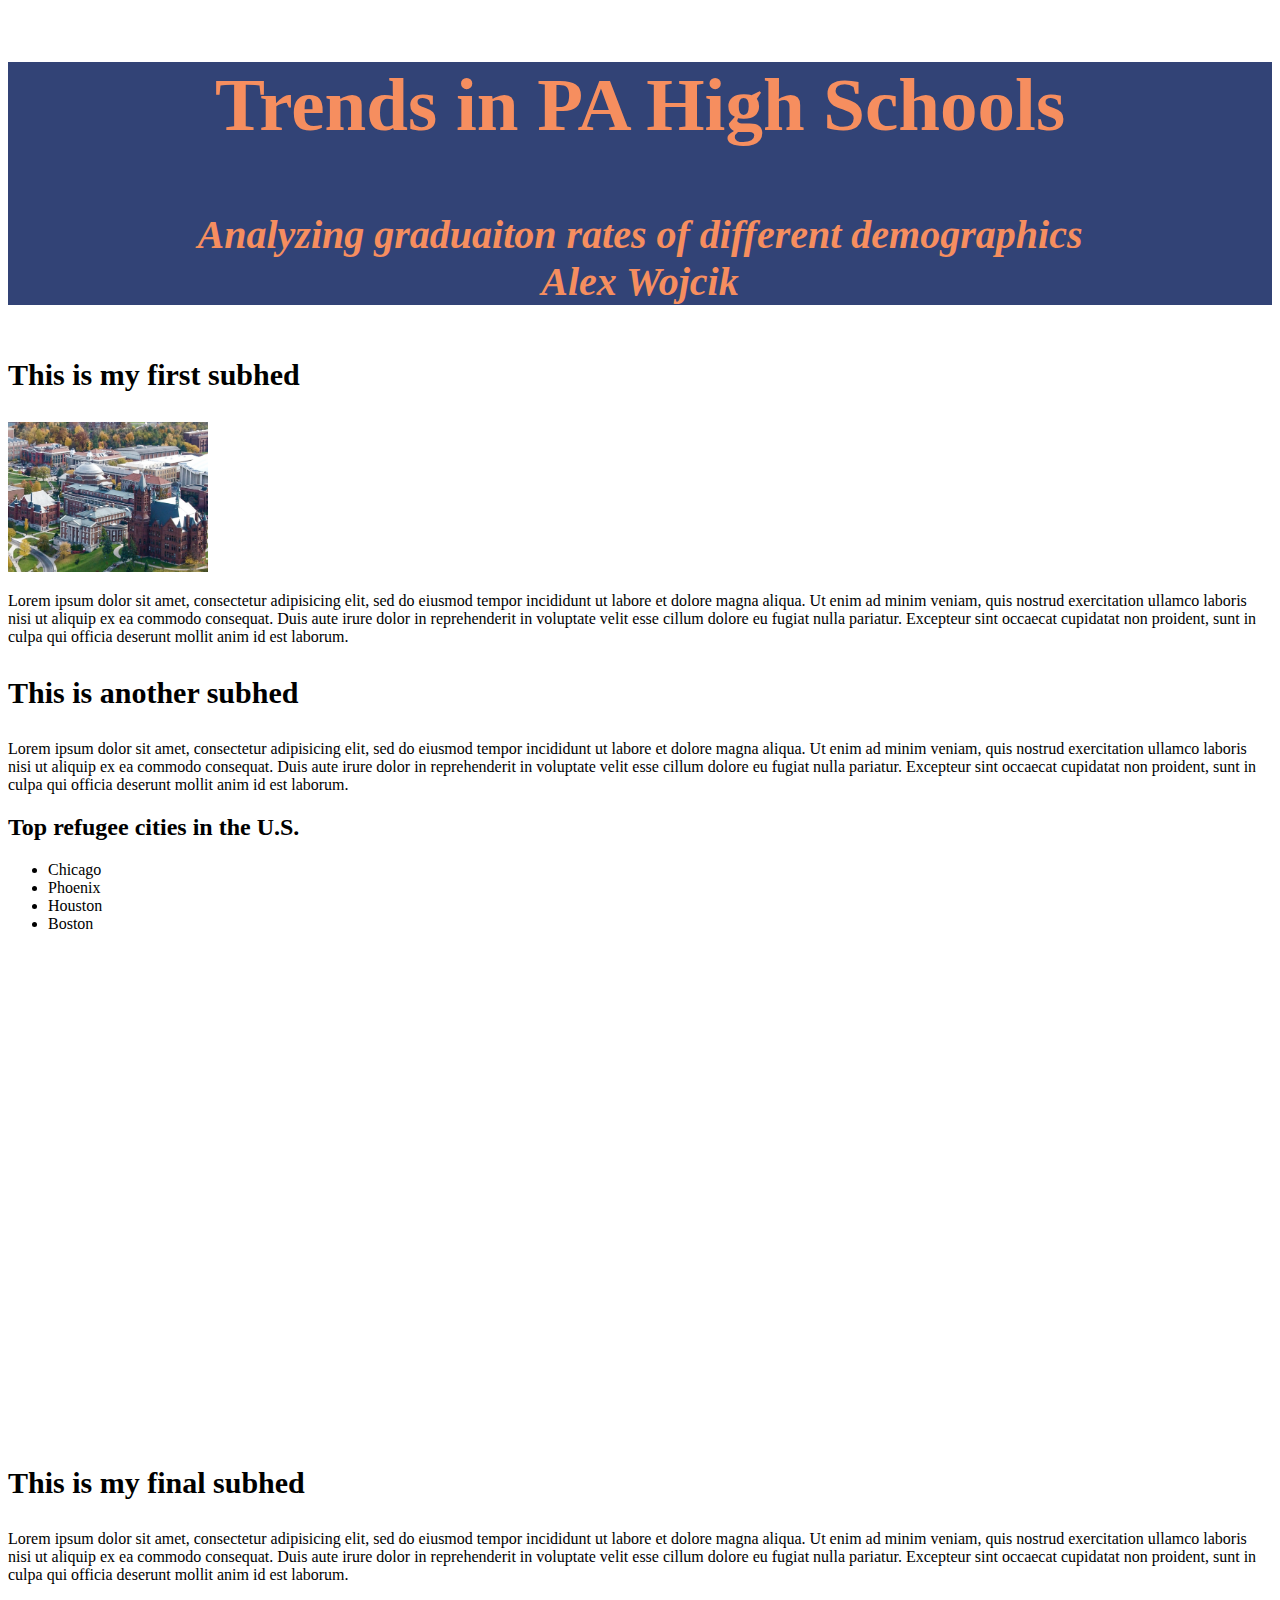
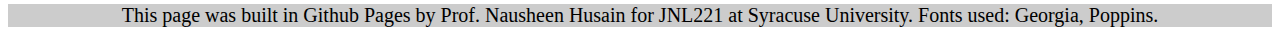
==== final.html @ 469891db "Add files via upload" ====
<!-- This is the completed HTML page for our final project template. -->

<!DOCTYPE html>
<html lang="en">
	<head>
		<title>Final project template: HTML</title>
		<!-- Required meta tags -->
		<meta charset="utf-8">
		<meta name="viewport" content="width=device-width, initial-scale=1">

		<!-- Link tag for CSS -->
		<link rel="stylesheet" type="text/css" href="final.css">

		<!-- Google font: Poppins -->
		
	</head>
		
	<body>
		<section class="header"> 
			<h2> Trends in PA High Schools </h2>
			<h4> Analyzing graduaiton rates of different demographics <br>Alex Wojcik </h4>
		</section>
		<section>
			<h3>This is my first subhed</h3>
			<!-- Add image below this comment -->
			<img src="syr.png" alt="an image of Syracuse University's campus" height="150px" width="200px">
			<p>Lorem ipsum dolor sit amet, consectetur adipisicing elit, sed do eiusmod
			tempor incididunt ut labore et dolore magna aliqua. Ut enim ad minim veniam,
			quis nostrud exercitation ullamco laboris nisi ut aliquip ex ea commodo
			consequat. Duis aute irure dolor in reprehenderit in voluptate velit esse
			cillum dolore eu fugiat nulla pariatur. Excepteur sint occaecat cupidatat non
			proident, sunt in culpa qui officia deserunt mollit anim id est laborum.</p>
		</section>
		<section>
			<h3>This is another subhed</h3>
			<p>Lorem ipsum dolor sit amet, consectetur adipisicing elit, sed do eiusmod
			tempor incididunt ut labore et dolore magna aliqua. Ut enim ad minim veniam,
			quis nostrud exercitation ullamco laboris nisi ut aliquip ex ea commodo
			consequat. Duis aute irure dolor in reprehenderit in voluptate velit esse
			cillum dolore eu fugiat nulla pariatur. Excepteur sint occaecat cupidatat non
			proident, sunt in culpa qui officia deserunt mollit anim id est laborum.</p>
		</section>
		<section>
			<div class="list">
				<h2>Top refugee cities in the U.S.</h2>
				<ul>
					<li>Chicago</li>
					<li>Phoenix</li>
					<li>Houston</li>
					<li>Boston</li>
				</ul>
			</div>

			<!-- Add responsive Datawrapper element below this comment. -->
			<iframe title="Graduation Rates of Pennsylvania Students by Race" aria-label="Interactive line chart" id="datawrapper-chart-TTF43" src="https://datawrapper.dwcdn.net/TTF43/3/" scrolling="no" frameborder="0" style="width: 0; min-width: 100% !important; border: none;" height="483" data-external="1"></iframe><script type="text/javascript">!function(){"use strict";window.addEventListener("message",(function(a){if(void 0!==a.data["datawrapper-height"]){var e=document.querySelectorAll("iframe");for(var t in a.data["datawrapper-height"])for(var r=0;r<e.length;r++)if(e[r].contentWindow===a.source){var i=a.data["datawrapper-height"][t]+"px";e[r].style.height=i}}}))}();</script>
			
		</section>
		<section>
			<h3>This is my final subhed</h3>
			<p>Lorem ipsum dolor sit amet, consectetur adipisicing elit, sed do eiusmod
			tempor incididunt ut labore et dolore magna aliqua. Ut enim ad minim veniam,
			quis nostrud exercitation ullamco laboris nisi ut aliquip ex ea commodo
			consequat. Duis aute irure dolor in reprehenderit in voluptate velit esse
			cillum dolore eu fugiat nulla pariatur. Excepteur sint occaecat cupidatat non
			proident, sunt in culpa qui officia deserunt mollit anim id est laborum.</p>
		</section>
		<div class="footer">
			<p>This page was built in Github Pages by Prof. Nausheen Husain for JNL221 at Syracuse University. Fonts used: Georgia, Poppins.</p>
		</div>
	</body>
</html>
---- final.css ----
/*This is the CSS page for our final template.*/

.footer p { /* This is how you add styles for only the p text within the footer. */
	background-color: #cccccc;
	text-align: center;
	font-size: 20px;
	margin-bottom: 0;
	font-family: Times New Roman, serif;
}
.header {
	height: auto;
	font-weight: bold;
	font-size: 50px;
	text-align: center;
	font-family: 'Georgia', serif;
	background-color: #324376;
	color: #F68E5F;
	animation-name: headerAnimation;
    animation-duration: 5s; 
    animation-fill-mode: forwards;
    transform-origin: center;
}

@keyframes headerAnimation {
    from {
        transform: scale(0.1); 
    }
    to {
        transform: scale(1); 
    }
}
h4 {
	font-style: italic;
	font-size: 40px;
	font-family: 'Georgia', serif;
}
h3 {
	font-size: 30px;
}


/*Don't worry about this section yet*/
@media only screen and (max-width: 767px)
{
 .list {
 	float: none;
 	min-width: 90%;
 	margin-left: 10px;
 	margin-bottom: 30px;
 	margin-top: 30px;
 }
 img{
 	float: right;
 	margin-right: 5%;
 	margin-left: 5%;
 }
 iframe {
 	min-width: 90%;
 	margin-right: 10px;
 }
}
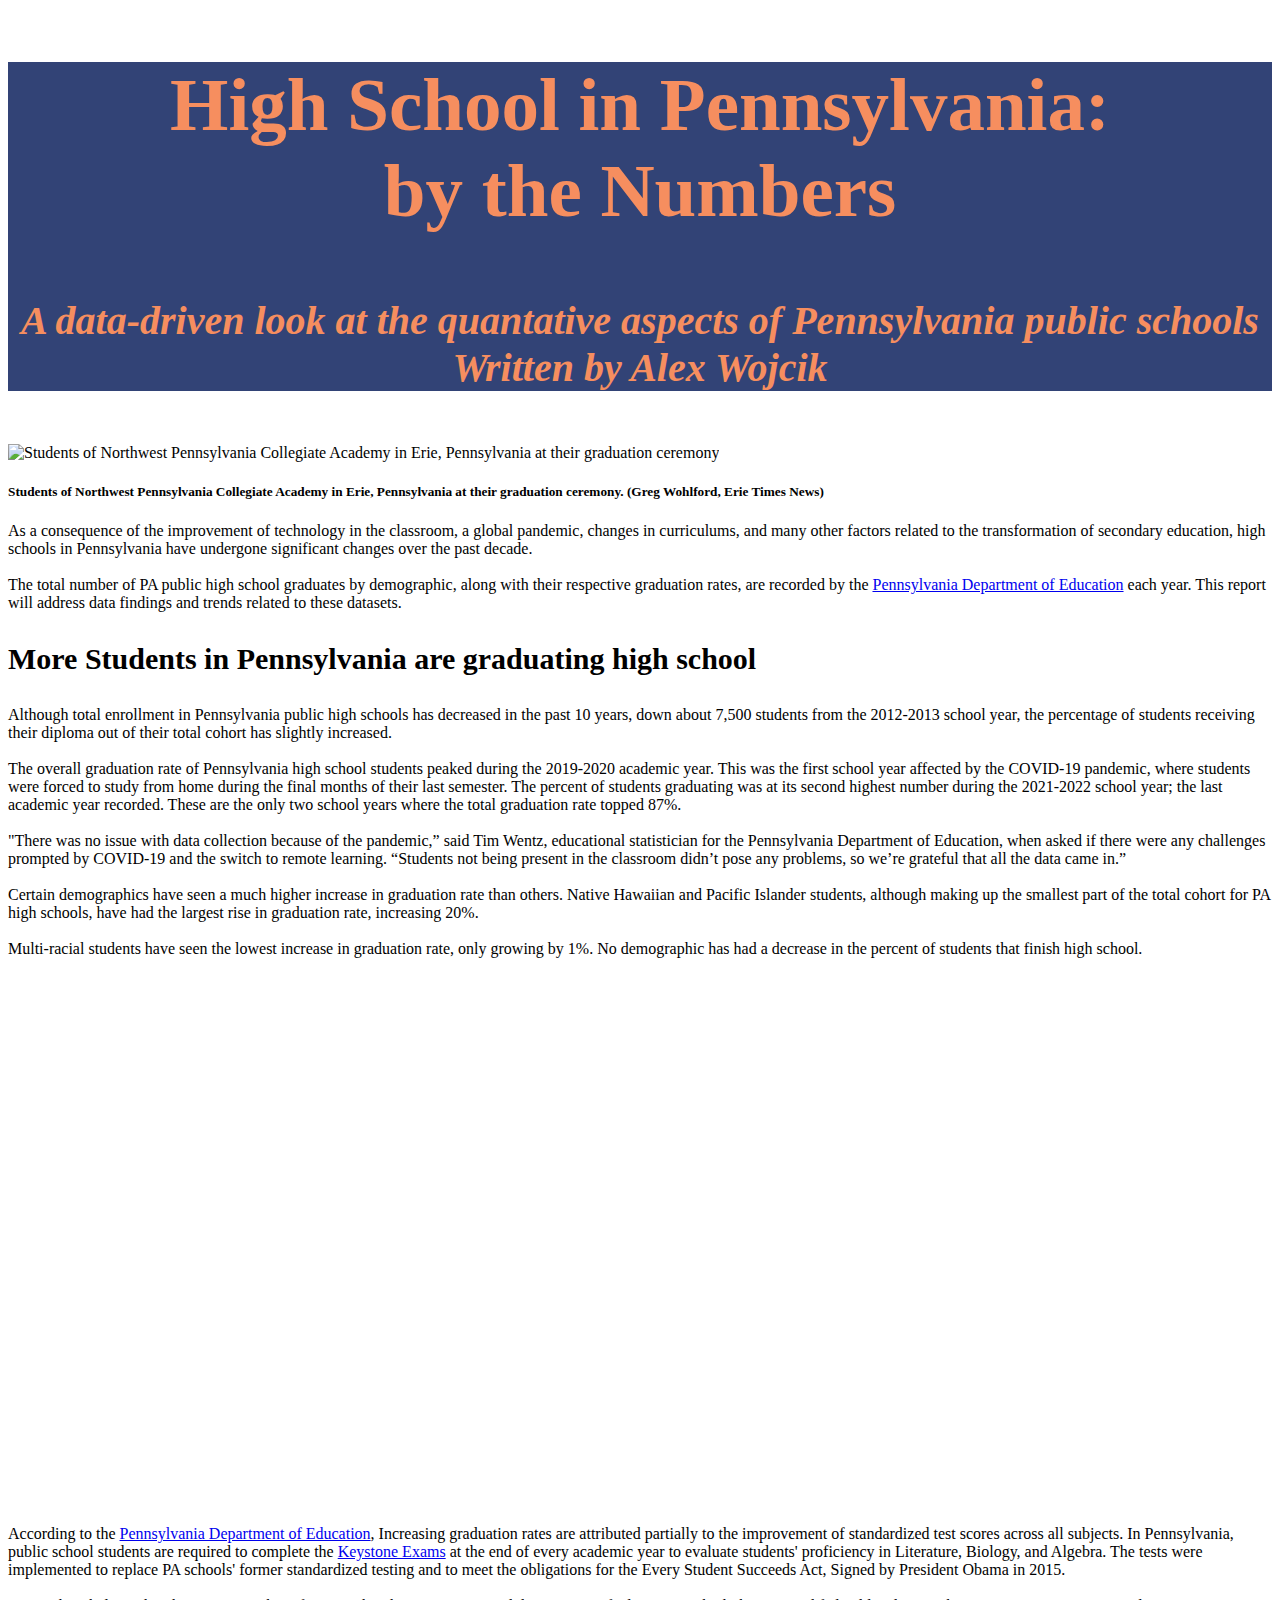
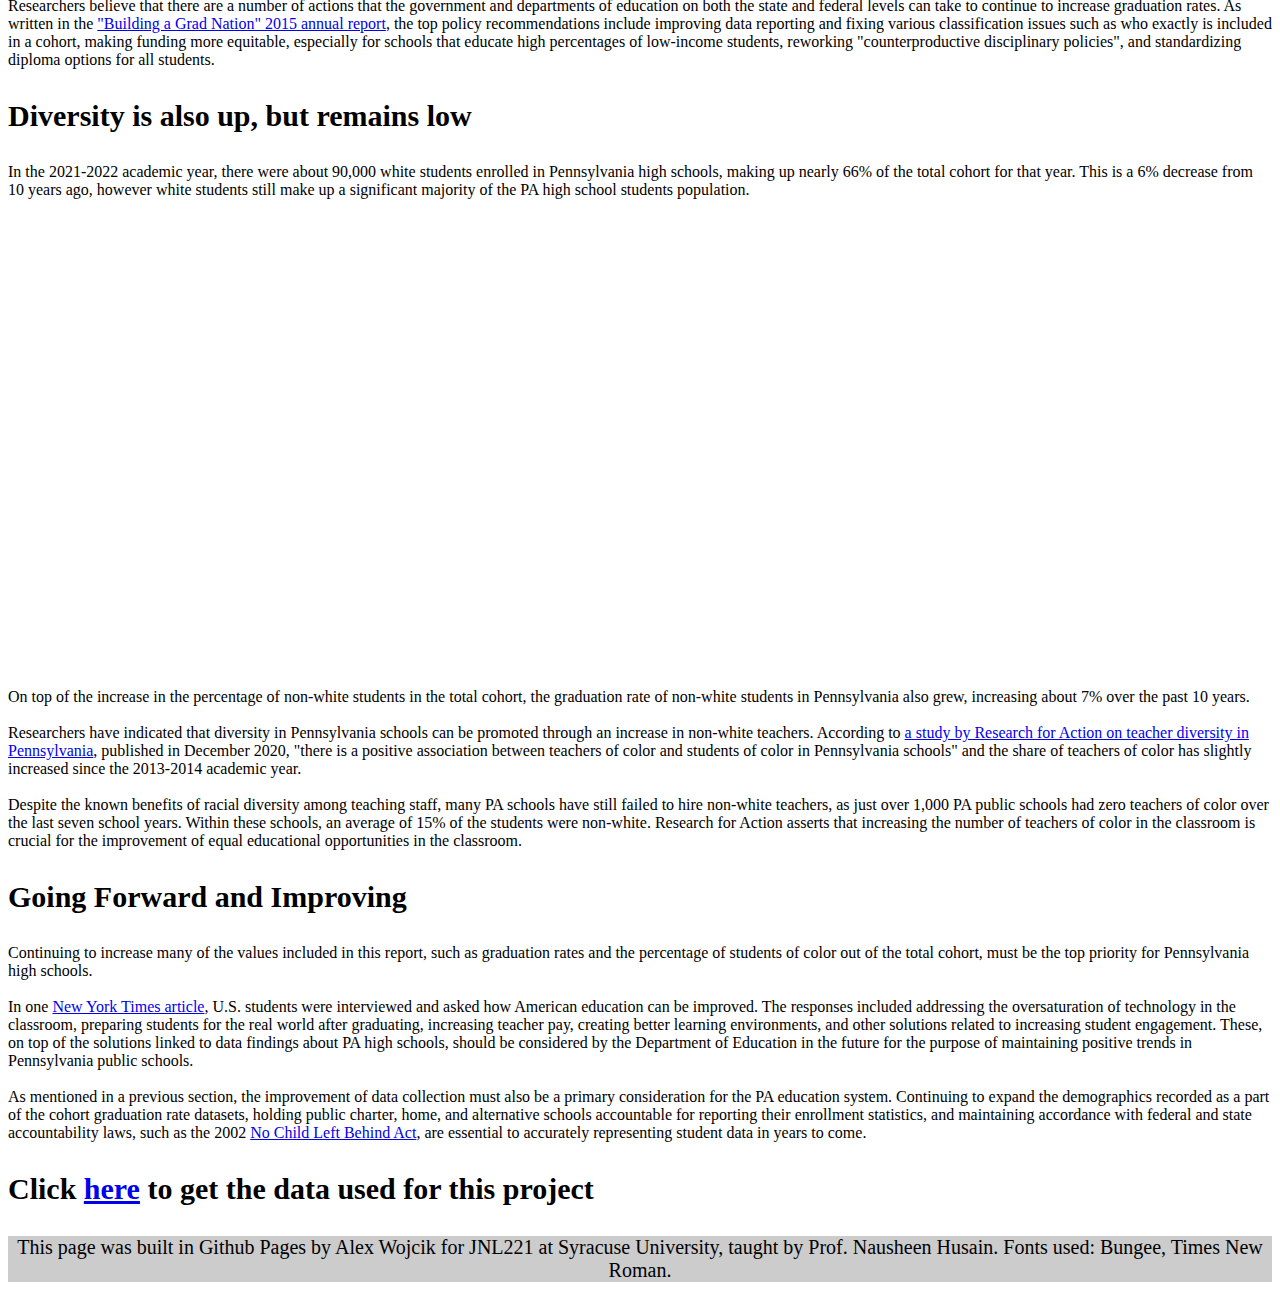
==== commit f8762d44: "Update final.html" ====
--- a/final.html
+++ b/final.html
@@ -1,4 +1,5 @@
 <!-- This is the completed HTML page for our final project template. -->
+<!-- Added a animation for header to make it grow in -->
 
 <!DOCTYPE html>
 <html lang="en">
@@ -12,60 +13,52 @@
 		<link rel="stylesheet" type="text/css" href="final.css">
 
 		<!-- Google font: Poppins -->
-		
+		<link rel="preconnect" href="https://fonts.googleapis.com">
+		<link rel="preconnect" href="https://fonts.gstatic.com" crossorigin>
+		<link href="https://fonts.googleapis.com/css2?family=Bungee&family=Poppins:ital,wght@0,100;0,200;0,300;0,400;0,500;0,600;0,700;0,800;0,900;1,100;1,200;1,300;1,400;1,500;1,600;1,700;1,800;1,900&family=Ubuntu:ital,wght@0,300;0,400;0,500;0,700;1,300;1,400;1,500;1,700&display=swap" rel="stylesheet">
 	</head>
 		
 	<body>
 		<section class="header"> 
-			<h2> Trends in PA High Schools </h2>
-			<h4> Analyzing graduaiton rates of different demographics <br>Alex Wojcik </h4>
+			<h2>High School in Pennsylvania:<br>by the Numbers</h2>
+			<h4>A data-driven look at the quantative aspects of Pennsylvania public schools<br>Written by Alex Wojcik</h4>
+		</section>
+
+		<section>
+			<img src="Collegiate_Grads.webp" alt="Students of Northwest Pennsylvania Collegiate Academy in Erie, Pennsylvania at their graduation ceremony">
+			<h5>Students of Northwest Pennsylvania Collegiate Academy in Erie, Pennsylvania at their graduation ceremony. (Greg Wohlford, Erie Times News)</h5>
+
+			<p>As a consequence of the improvement of technology in the classroom, a global pandemic, changes in curriculums, and many other factors related to the transformation of secondary education, high schools in Pennsylvania have undergone significant changes over the past decade.<br><br>The total number of PA public high school graduates by demographic, along with their respective graduation rates, are recorded by the <a href="https://www.education.pa.gov/DataAndReporting/CohortGradRate/Pages/default.aspx" target="_blank">Pennsylvania Department of Education</a> each year. This report will address data findings and trends related to these datasets.
 		</section>
 		<section>
-			<h3>This is my first subhed</h3>
-			<!-- Add image below this comment -->
-			<img src="syr.png" alt="an image of Syracuse University's campus" height="150px" width="200px">
-			<p>Lorem ipsum dolor sit amet, consectetur adipisicing elit, sed do eiusmod
-			tempor incididunt ut labore et dolore magna aliqua. Ut enim ad minim veniam,
-			quis nostrud exercitation ullamco laboris nisi ut aliquip ex ea commodo
-			consequat. Duis aute irure dolor in reprehenderit in voluptate velit esse
-			cillum dolore eu fugiat nulla pariatur. Excepteur sint occaecat cupidatat non
-			proident, sunt in culpa qui officia deserunt mollit anim id est laborum.</p>
+			<h3>More Students in Pennsylvania are graduating high school</h3>
+			<p>Although total enrollment in Pennsylvania public high schools has decreased in the past 10 years, down about 7,500 students from the 2012-2013 school year, the percentage of students receiving their diploma out of their total cohort has slightly increased.<br><br>The overall graduation rate of Pennsylvania high school students peaked during the 2019-2020 academic year. This was the first school year affected by the COVID-19 pandemic, where students were forced to study from home during the final months of their last semester. The percent of students graduating was at its second highest number during the 2021-2022 school year; the last academic year recorded. These are the only two school years where the total graduation rate topped 87%.<br><br>"There was no issue with data collection because of the pandemic,” said Tim Wentz, educational statistician for the Pennsylvania Department of Education, when asked if there were any challenges prompted by COVID-19 and the switch to remote learning. “Students not being present in the classroom didn’t pose any problems, so we’re grateful that all the data came in.”<br><br>Certain demographics have seen a much higher increase in graduation rate than others. Native Hawaiian and Pacific Islander students, although making up the smallest part of the total cohort for PA high schools, have had the largest rise in graduation rate, increasing 20%.<br><br>Multi-racial students have seen the lowest increase in graduation rate, only growing by 1%. No demographic has had a decrease in the percent of students that finish high school.</p><br>
 		</section>
 		<section>
-			<h3>This is another subhed</h3>
-			<p>Lorem ipsum dolor sit amet, consectetur adipisicing elit, sed do eiusmod
-			tempor incididunt ut labore et dolore magna aliqua. Ut enim ad minim veniam,
-			quis nostrud exercitation ullamco laboris nisi ut aliquip ex ea commodo
-			consequat. Duis aute irure dolor in reprehenderit in voluptate velit esse
-			cillum dolore eu fugiat nulla pariatur. Excepteur sint occaecat cupidatat non
-			proident, sunt in culpa qui officia deserunt mollit anim id est laborum.</p>
+			<iframe title="Graduation Rates of Pennsylvania Students by Race" aria-label="Interactive line chart" id="datawrapper-chart-TTF43" src="https://datawrapper.dwcdn.net/TTF43/3/" scrolling="no" frameborder="0" style="width: 0; min-width: 60% !important; padding: 8px; margin-left: auto; margin-right: auto; display: block;" height="483" data-external="1"></iframe><script type="text/javascript">!function(){"use strict";window.addEventListener("message",(function(a){if(void 0!==a.data["datawrapper-height"]){var e=document.querySelectorAll("iframe");for(var t in a.data["datawrapper-height"])for(var r=0;r<e.length;r++)if(e[r].contentWindow===a.source){var i=a.data["datawrapper-height"][t]+"px";e[r].style.height=i}}}))}();</script><br>
+			<p>According to the <a href="https://www.media.pa.gov/pages/Education-details.aspx?newsid=1426" target="_blank">Pennsylvania Department of Education</a>, Increasing graduation rates are attributed partially to the improvement of standardized test scores across all subjects. In Pennsylvania, public school students are required to complete the <a href="https://www.education.pa.gov/K-12/Assessment%20and%20Accountability/Keystones/Pages/default.aspx" target="_blank">Keystone Exams</a> at the end of every academic year to evaluate students' proficiency in Literature, Biology, and Algebra. The tests were implemented to replace PA schools' former standardized testing and to meet the obligations for the Every Student Succeeds Act, Signed by President Obama in 2015.<br><br>Researchers believe that there are a number of actions that the government and departments of education on both the state and federal levels can take to continue to increase graduation rates. As written in the <a href="https://alexwojcik22.github.io/Grad_Nation_2015_Report/18006_CE_BGN_Full_vFNL.pdf" target="_blank">"Building a Grad Nation" 2015 annual report</a>, the top policy recommendations include improving data reporting and fixing various classification issues such as who exactly is included in a cohort, making funding more equitable, especially for schools that educate high percentages of low-income students, reworking "counterproductive disciplinary policies", and standardizing diploma options for all students.
+
+			
+		</section>
+
+		<section>
+			<h3>Diversity is also up, but remains low</h3>
+			<p>In the 2021-2022 academic year, there were about 90,000 white students enrolled in Pennsylvania high schools, making up nearly 66% of the total cohort for that year. This is a 6% decrease from 10 years ago, however white students still make up a significant majority of the PA high school students population.<br></p><br>
+		</section>
+
+		<section>
+				<iframe title="Enrollment in PA Public Schools is Predominantly White" aria-label="Bullet Bars" id="datawrapper-chart-Ogfks" src="https://datawrapper.dwcdn.net/Ogfks/1/" scrolling="no" frameborder="0" style="width: 0; min-width: 60% !important; padding: 8px; margin-left: auto; margin-right: auto; display: block;" height="405" data-external="1"></iframe><script type="text/javascript">!function(){"use strict";window.addEventListener("message",(function(a){if(void 0!==a.data["datawrapper-height"]){var e=document.querySelectorAll("iframe");for(var t in a.data["datawrapper-height"])for(var r=0;r<e.length;r++)if(e[r].contentWindow===a.source){var i=a.data["datawrapper-height"][t]+"px";e[r].style.height=i}}}))}();</script><br>
+
+			<p>On top of the increase in the percentage of non-white students in the total cohort, the graduation rate of non-white students in Pennsylvania also grew, increasing about 7% over the past 10 years.<br><br>Researchers have indicated that diversity in Pennsylvania schools can be promoted through an increase in non-white teachers. According to <a href="https://www.researchforaction.org/wp-content/uploads/2021/07/RFA-TeacherDiversityinPennsylvania-Dec20.pdf" target="_blank">a study by Research for Action on teacher diversity in Pennsylvania</a>, published in December 2020, "there is a positive association between teachers of color and students of color in Pennsylvania schools" and the share of teachers of color has slightly increased since the 2013-2014 academic year.<br><br>Despite the known benefits of racial diversity among teaching staff, many PA schools have still failed to hire non-white teachers, as just over 1,000 PA public schools had zero teachers of color over the last seven school years. Within these schools, an average of 15% of the students were non-white. Research for Action asserts that increasing the number of teachers of color in the classroom is crucial for the improvement of equal educational opportunities in the classroom.</p>
 		</section>
 		<section>
-			<div class="list">
-				<h2>Top refugee cities in the U.S.</h2>
-				<ul>
-					<li>Chicago</li>
-					<li>Phoenix</li>
-					<li>Houston</li>
-					<li>Boston</li>
-				</ul>
-			</div>
-
-			<!-- Add responsive Datawrapper element below this comment. -->
-			<iframe title="Graduation Rates of Pennsylvania Students by Race" aria-label="Interactive line chart" id="datawrapper-chart-TTF43" src="https://datawrapper.dwcdn.net/TTF43/3/" scrolling="no" frameborder="0" style="width: 0; min-width: 100% !important; border: none;" height="483" data-external="1"></iframe><script type="text/javascript">!function(){"use strict";window.addEventListener("message",(function(a){if(void 0!==a.data["datawrapper-height"]){var e=document.querySelectorAll("iframe");for(var t in a.data["datawrapper-height"])for(var r=0;r<e.length;r++)if(e[r].contentWindow===a.source){var i=a.data["datawrapper-height"][t]+"px";e[r].style.height=i}}}))}();</script>
-			
+			<h3>Going Forward and Improving</h3>
+			<p>Continuing to increase many of the values included in this report, such as graduation rates and the percentage of students of color out of the total cohort, must be the top priority for Pennsylvania high schools.<br><br>In one <a href="https://www.nytimes.com/2019/12/19/learning/what-students-are-saying-about-how-to-improve-american-education.html" target="_blank">New York Times article</a>, U.S. students were interviewed and asked how American education can be improved. The responses included addressing the oversaturation of technology in the classroom, preparing students for the real world after graduating, increasing teacher pay, creating better learning environments, and other solutions related to increasing student engagement. These, on top of the solutions linked to data findings about PA high schools, should be considered by the Department of Education in the future for the purpose of maintaining positive trends in Pennsylvania public schools.<br><br>As mentioned in a previous section, the improvement of data collection must also be a primary consideration for the PA education system. Continuing to expand the demographics recorded as a part of the cohort graduation rate datasets, holding public charter, home, and alternative schools accountable for reporting their enrollment statistics, and maintaining accordance with federal and state accountability laws, such as the 2002 <a href="https://www.govinfo.gov/content/pkg/PLAW-107publ110/pdf/PLAW-107publ110.pdf" target="_blank">No Child Left Behind Act</a>, are essential to accurately representing student data in years to come.</p>
 		</section>
 		<section>
-			<h3>This is my final subhed</h3>
-			<p>Lorem ipsum dolor sit amet, consectetur adipisicing elit, sed do eiusmod
-			tempor incididunt ut labore et dolore magna aliqua. Ut enim ad minim veniam,
-			quis nostrud exercitation ullamco laboris nisi ut aliquip ex ea commodo
-			consequat. Duis aute irure dolor in reprehenderit in voluptate velit esse
-			cillum dolore eu fugiat nulla pariatur. Excepteur sint occaecat cupidatat non
-			proident, sunt in culpa qui officia deserunt mollit anim id est laborum.</p>
-		</section>
+			<h3>Click <a href="https://docs.google.com/spreadsheets/d/17pHVX72lpsbNcpP5_QzmjFUS8VfGJUxDHf3Cds6iUWY/edit?usp=sharing" target="_blank">here</a> to get the data used for this project</h3>
 		<div class="footer">
-			<p>This page was built in Github Pages by Prof. Nausheen Husain for JNL221 at Syracuse University. Fonts used: Georgia, Poppins.</p>
+			<p>This page was built in Github Pages by Alex Wojcik for JNL221 at Syracuse University, taught by Prof. Nausheen Husain. Fonts used: Bungee, Times New Roman.</p>
 		</div>
 	</body>
-</html>+</html>
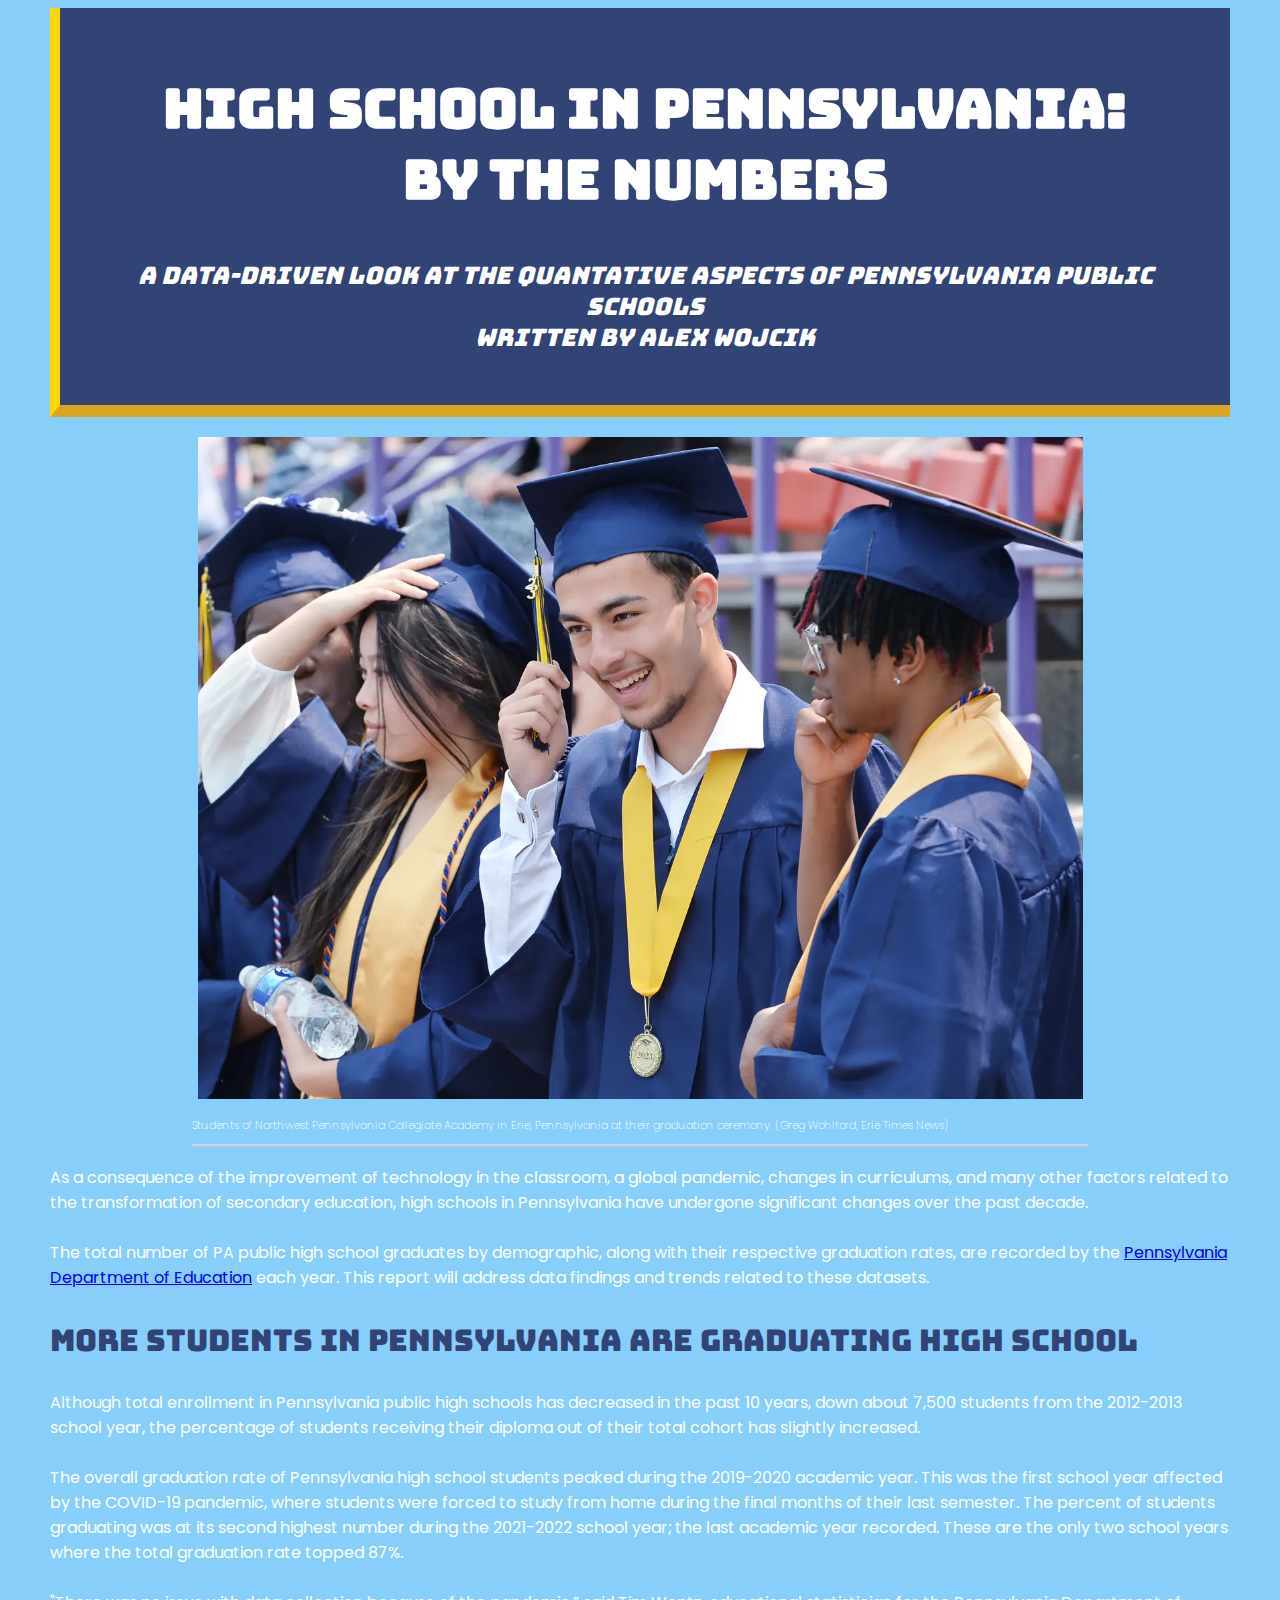
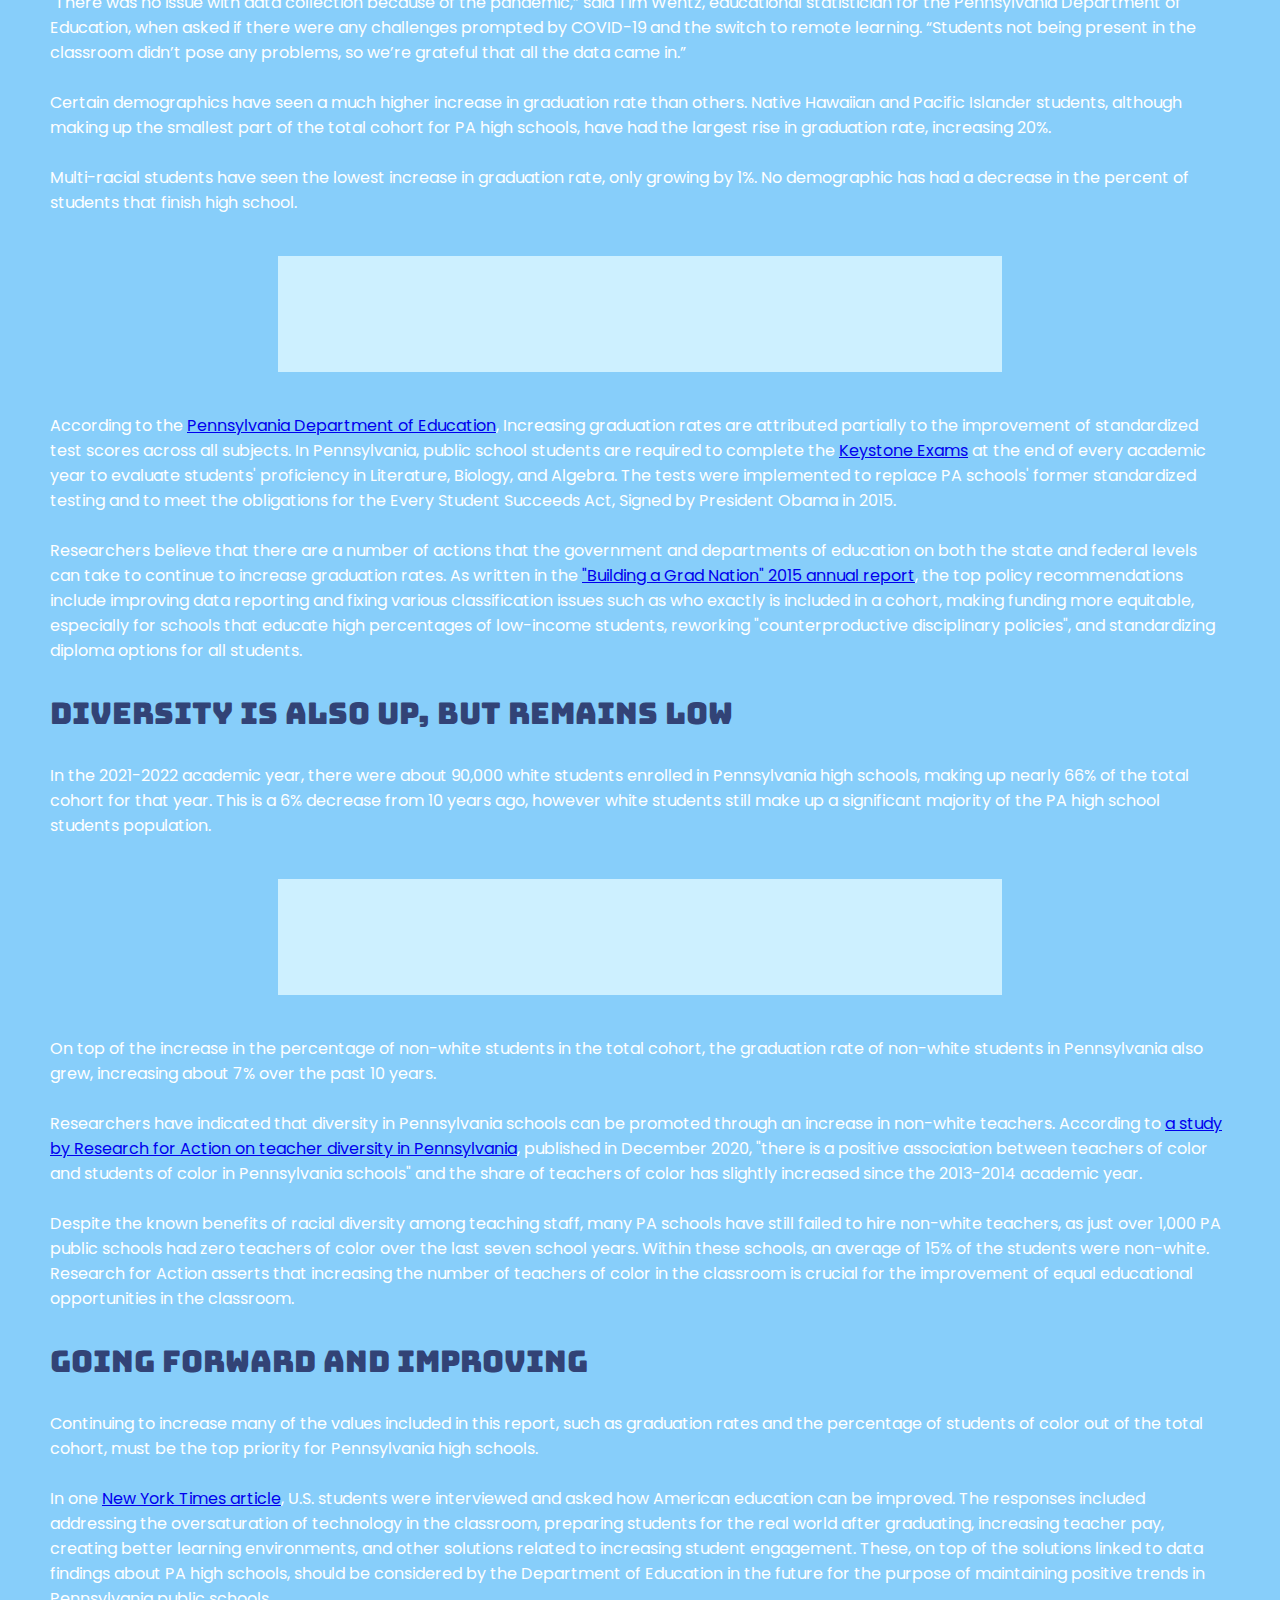
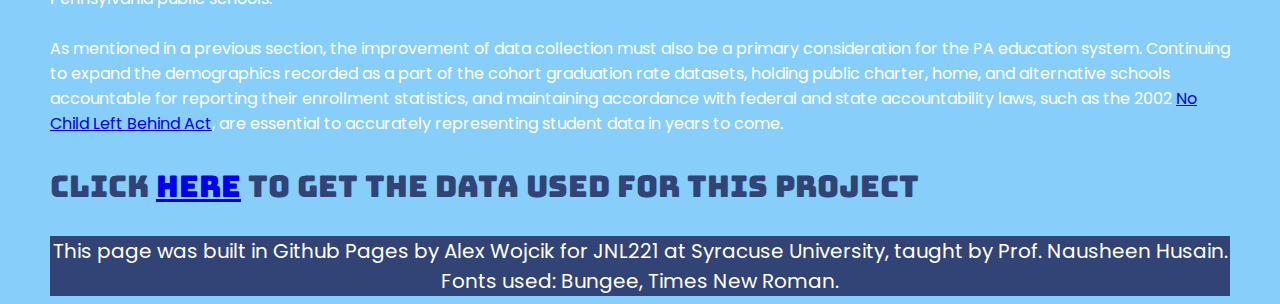
==== commit ac39f269: "Add files via upload" ====
--- a/final.html
+++ b/final.html
@@ -61,4 +61,4 @@
 			<p>This page was built in Github Pages by Alex Wojcik for JNL221 at Syracuse University, taught by Prof. Nausheen Husain. Fonts used: Bungee, Times New Roman.</p>
 		</div>
 	</body>
-</html>
+</html>--- a/final.css
+++ b/final.css
@@ -1,24 +1,37 @@
 /*This is the CSS page for our final template.*/
+
+body {
+	background-color: lightskyblue;
+	font-family: "poppins", serif;
+	color: white;
+	margin-left: 50px;
+	margin-right: 50px;
+}
 
 .footer p { /* This is how you add styles for only the p text within the footer. */
 	background-color: #cccccc;
 	text-align: center;
 	font-size: 20px;
 	margin-bottom: 0;
-	font-family: Times New Roman, serif;
+	font-family: "poppins", serif;
 }
 .header {
 	height: auto;
 	font-weight: bold;
-	font-size: 50px;
+	font-size: 56px;
 	text-align: center;
-	font-family: 'Georgia', serif;
+	font-family: "Bungee", sans-serif;
+  	font-weight: 400;
+  	font-style: bold;
 	background-color: #324376;
-	color: #F68E5F;
+	color: white;
+	border-bottom: solid 12px goldenrod;
+	border-left: solid 10px gold;
 	animation-name: headerAnimation;
-    animation-duration: 5s; 
+    animation-duration: 3s; 
     animation-fill-mode: forwards;
     transform-origin: center;
+    padding: 20px;
 }
 
 @keyframes headerAnimation {
@@ -31,31 +44,78 @@
 }
 h4 {
 	font-style: italic;
-	font-size: 40px;
-	font-family: 'Georgia', serif;
+	font-size: 36px;
+	font-family: "Bungee", sans-serif;
+  	font-weight: 400;
 }
 h3 {
 	font-size: 30px;
+	font-family: "Bungee", sans-serif;
+  	font-weight: 400;
+  	font-style: normal;
+  	color:#324376;
 }
 
+h5 {
+	float: below;
+	margin-left: 12%;
+	margin-right: 12%;
+	font-family: "poppins", serif;
+	font-size: 11px;
+	font-weight: 200;
+	padding-bottom: 10px;
+	border-bottom: solid 2px lightgrey;
+
+}
+
+iframe{
+	float: none;
+  	width: 200px; 
+  	height: 100px; 
+  	background-color: #CDF0FF;
+}
+
+img{
+	height: 75%;
+	width: 75%;
+	display: block;
+	margin-right: auto;
+	margin-left: auto;
+	padding-top: 20px;
+}
 
 /*Don't worry about this section yet*/
 @media only screen and (max-width: 767px)
 {
+
+ }
+ .footer p{
+	background-color: #324376;
+	color: white;
+ }
  .list {
  	float: none;
  	min-width: 90%;
  	margin-left: 10px;
  	margin-bottom: 30px;
  	margin-top: 30px;
+ 	border: 2px solid darkgrey;
+ 	padding-left: 10px;
  }
  img{
- 	float: right;
- 	margin-right: 5%;
- 	margin-left: 5%;
+ 	display: block;
+ 	margin-right: auto;
+ 	margin-left: auto;
+ 	height: 75%;
+ 	width: 75%;
  }
- iframe {
- 	min-width: 90%;
- 	margin-right: 10px;
+ .header{
+ 	font-size: 36px;
+ }
+ h4{
+ 	font-size: 24px;
+ }
+ .iframe{
+ 	min-width: 80%;
  }
 }
